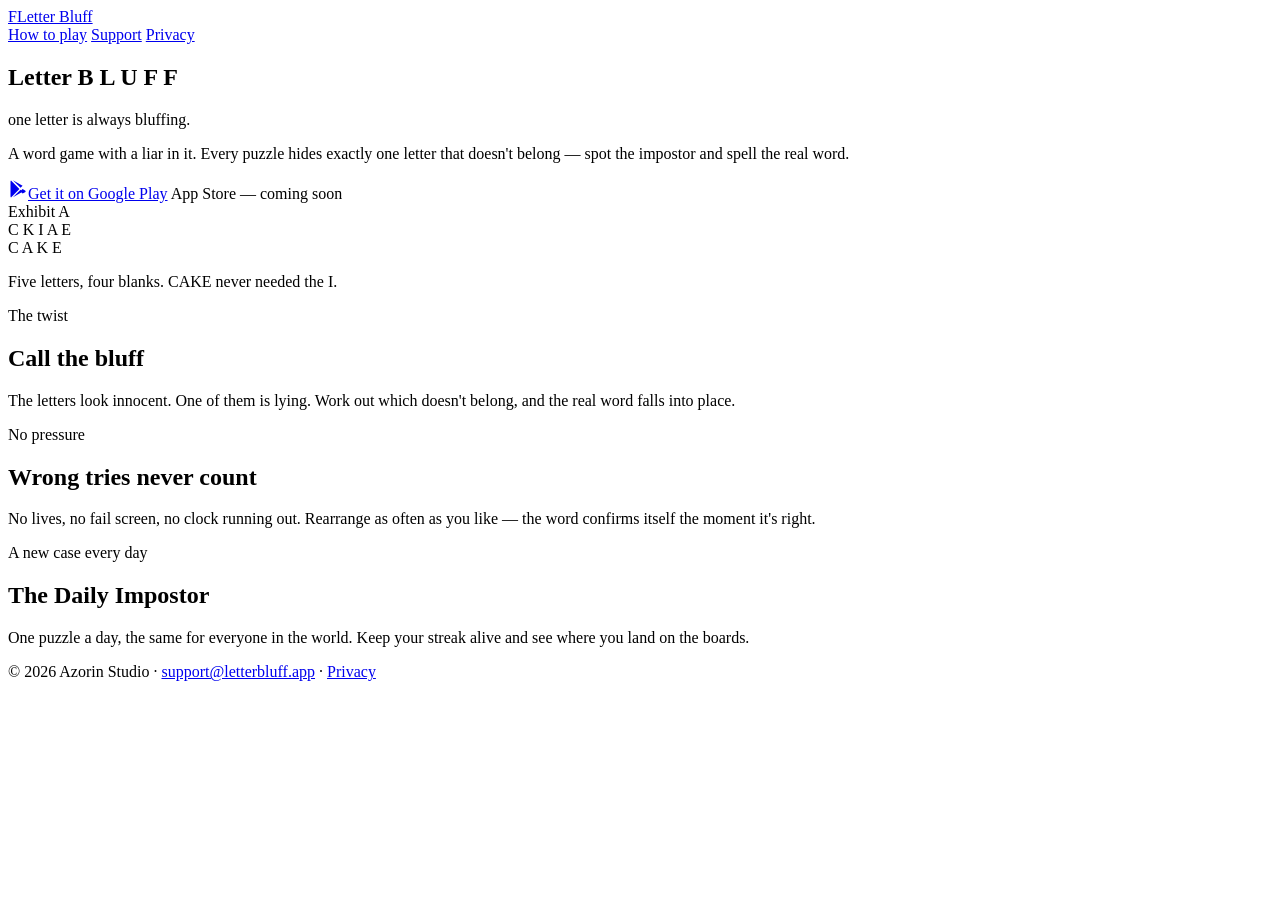
==== public/index.html @ 0d53fb34 "Letter Bluff website The public site for the store listings, at letterbluff.app. Same shape as lette" ====
<!DOCTYPE html>
<html lang="en">
<head>
<meta charset="UTF-8">
<meta name="viewport" content="width=device-width, initial-scale=1">
<title>Letter Bluff — one letter is always bluffing</title>
<meta name="description" content="Letter Bluff is a word game with a liar in it. Every puzzle hides exactly one letter that doesn't belong — spot the impostor and spell the real word.">
<meta property="og:title" content="Letter Bluff — one letter is always bluffing">
<meta property="og:description" content="Every puzzle hides exactly one letter that doesn't belong. Spot the impostor, spell the real word.">
<meta property="og:type" content="website">
<meta property="og:url" content="https://letterbluff.app/">
<link rel="canonical" href="https://letterbluff.app/">
<link rel="icon" type="image/svg+xml" href="/assets/favicon.svg">
<link rel="stylesheet" href="/assets/site.css">
</head>
<body>
<div class="page">
	<header class="topbar">
		<a href="/" class="brand"><span class="tile mini coral" aria-hidden="true">F</span>Letter Bluff</a>
		<nav class="navrow" aria-label="Site">
			<a href="/help">How to play</a>
			<a href="/support">Support</a>
			<a href="/privacy">Privacy</a>
		</nav>
	</header>

	<main>
		<section class="hero">
			<h1 class="wordmark" aria-label="Letter Bluff">
				<span aria-hidden="true">Letter</span>
				<span class="tiles" aria-hidden="true">
					<span class="tile logo">B</span>
					<span class="tile logo">L</span>
					<span class="tile logo">U</span>
					<span class="tile logo">F</span>
					<span class="tile logo coral rock">F</span>
				</span>
			</h1>
			<p class="tagline">one letter is always bluffing.</p>
			<p class="lede">A word game with a liar in it. Every puzzle hides exactly one letter that doesn't belong — spot the impostor and spell the real word.</p>
			<div class="stores">
				<a class="btn" href="https://play.google.com/store/apps/details?id=app.letterbluff.game"><svg width="20" height="20" viewBox="0 0 24 24" fill="currentColor" aria-hidden="true"><path d="M3.6 1.8 13.7 12 3.6 22.2c-.4-.3-.6-.8-.6-1.4V3.2c0-.6.2-1.1.6-1.4zm11.5 8.8L5.9 1.4l11.6 6.7-2.4 2.5zm2.4 1.4 3 1.7c1 .6 1 1.5 0 2.1l-3 1.7-2.7-2.7 2.7-2.8zm-11.6 10 9.2-9.2 2.4 2.5-11.6 6.7z"/></svg>Get it on Google Play</a>
				<span class="btn ghost">App Store — coming soon</span>
			</div>
		</section>

		<section class="card exhibit" aria-label="An example puzzle">
			<div class="eyebrow">Exhibit A</div>
			<div class="tiles" aria-hidden="true">
				<span class="tile">C</span>
				<span class="tile">K</span>
				<span class="tile coral caught">I</span>
				<span class="tile">A</span>
				<span class="tile">E</span>
			</div>
			<div class="blanks" aria-hidden="true">
				<span class="blank">C</span>
				<span class="blank">A</span>
				<span class="blank">K</span>
				<span class="blank">E</span>
			</div>
			<p class="caption">Five letters, four blanks. CAKE never needed the I.</p>
		</section>

		<section class="features">
			<div class="card feature">
				<div class="eyebrow">The twist</div>
				<h2>Call the bluff</h2>
				<p>The letters look innocent. One of them is lying. Work out which doesn't belong, and the real word falls into place.</p>
			</div>
			<div class="card feature">
				<div class="eyebrow">No pressure</div>
				<h2>Wrong tries never count</h2>
				<p>No lives, no fail screen, no clock running out. Rearrange as often as you like — the word confirms itself the moment it's right.</p>
			</div>
			<div class="card feature">
				<div class="eyebrow">A new case every day</div>
				<h2>The Daily Impostor</h2>
				<p>One puzzle a day, the same for everyone in the world. Keep your streak alive and see where you land on the boards.</p>
			</div>
		</section>
	</main>

	<footer class="foot">© 2026 Azorin Studio · <a href="mailto:support@letterbluff.app">support@letterbluff.app</a> · <a href="/privacy">Privacy</a></footer>
</div>
</body>
</html>
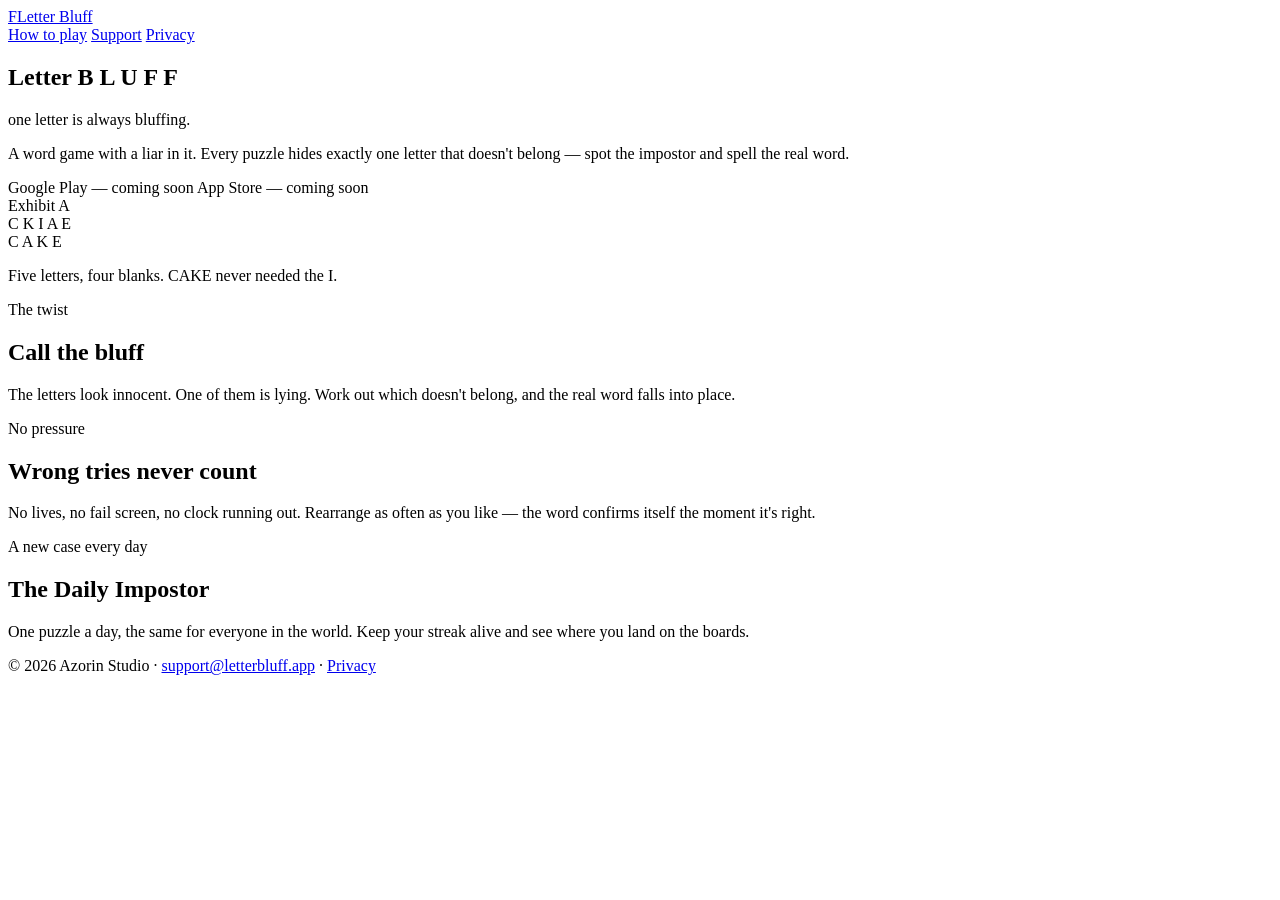
==== commit 77561e4b: "Google Play button reads "coming soon" The Play listing is not live yet, so the home and invite page" ====
--- a/public/index.html
+++ b/public/index.html
@@ -39,7 +39,7 @@
 			<p class="tagline">one letter is always bluffing.</p>
 			<p class="lede">A word game with a liar in it. Every puzzle hides exactly one letter that doesn't belong — spot the impostor and spell the real word.</p>
 			<div class="stores">
-				<a class="btn" href="https://play.google.com/store/apps/details?id=app.letterbluff.game"><svg width="20" height="20" viewBox="0 0 24 24" fill="currentColor" aria-hidden="true"><path d="M3.6 1.8 13.7 12 3.6 22.2c-.4-.3-.6-.8-.6-1.4V3.2c0-.6.2-1.1.6-1.4zm11.5 8.8L5.9 1.4l11.6 6.7-2.4 2.5zm2.4 1.4 3 1.7c1 .6 1 1.5 0 2.1l-3 1.7-2.7-2.7 2.7-2.8zm-11.6 10 9.2-9.2 2.4 2.5-11.6 6.7z"/></svg>Get it on Google Play</a>
+				<span class="btn ghost">Google Play — coming soon</span>
 				<span class="btn ghost">App Store — coming soon</span>
 			</div>
 		</section>
